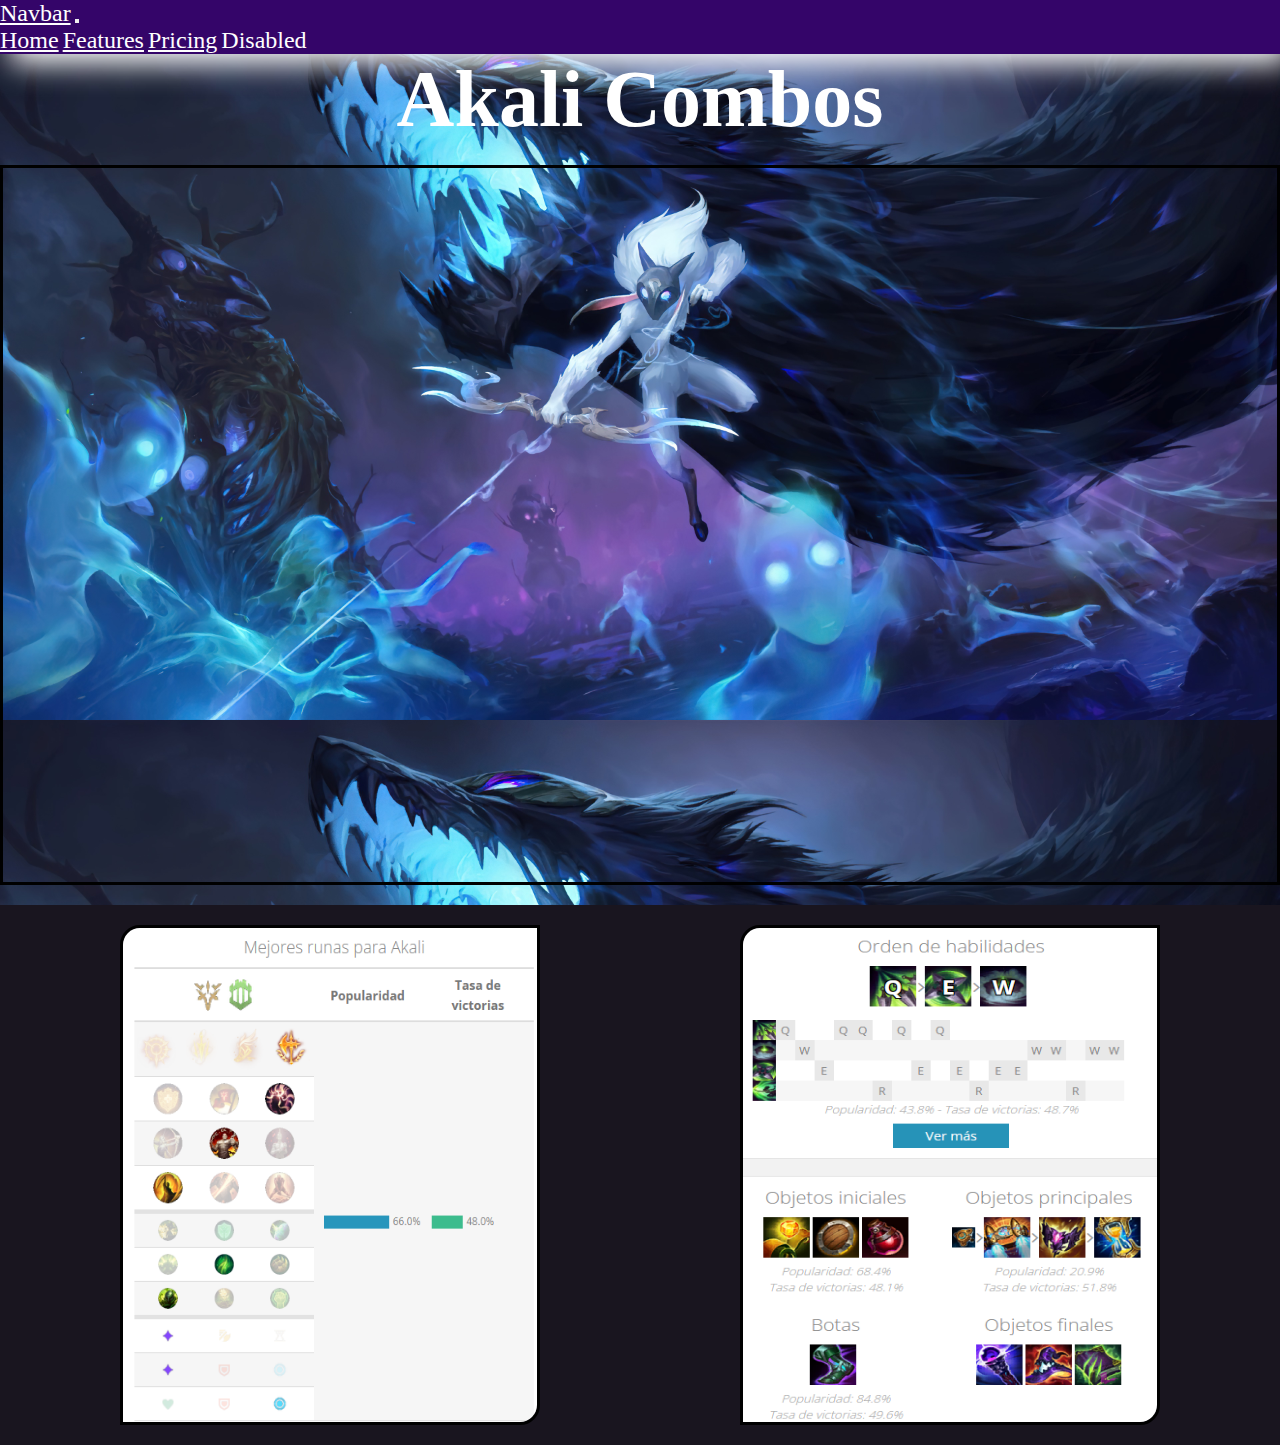
==== pages/akali.html @ 1fd5583b "holaaa" ====
<!DOCTYPE html>
<html lang="en">
<head>
    <meta charset="UTF-8">
    <meta http-equiv="X-UA-Compatible" content="IE=edge">
    <meta name="viewport" content="width=device-width, initial-scale=1.0">
    <link href="https://cdn.jsdelivr.net/npm/bootstrap@5.3.0/dist/css/bootstrap.min.css" rel="stylesheet" integrity="sha384-9ndCyUaIbzAi2FUVXJi0CjmCapSmO7SnpJef0486qhLnuZ2cdeRhO02iuK6FUUVM" crossorigin="anonymous">
    <link rel="stylesheet" href="../style.css">
    <title>Master.GG - akali</title>
</head>
<body>
    <nav class="navbar navbar-expand-lg ">
        <div class="container-fluid">
          <a class="navbar-brand" href="#">Navbar</a>
          <button class="navbar-toggler" type="button" data-bs-toggle="collapse" data-bs-target="#navbarNavAltMarkup" aria-controls="navbarNavAltMarkup" aria-expanded="false" aria-label="Toggle navigation">
            <span class="navbar-toggler-icon"></span>
          </button>
          <div class="collapse navbar-collapse" id="navbarNavAltMarkup">
            <div class="navbar-nav">
              <a class="nav-link active" aria-current="page" href="../index.html">Home</a>
              <a class="nav-link" href="#">Features</a>
              <a class="nav-link" href="#">Pricing</a>
              <a class="nav-link disabled">Disabled</a>
            </div>
          </div>
        </div>
      </nav>
    <section class="akalicombos">
        <h1>Akali Combos</h1>
        <iframe class="ifrm" width="1280" height="720" src="https://www.youtube.com/embed/_UsfZQB4HDg" title="Guia de Combos Avanzados: Akali S13 | Mecánicas, Combos, Tips y Trucos" frameborder="0" allow="accelerometer; autoplay; clipboard-write; encrypted-media; gyroscope; picture-in-picture; web-share" allowfullscreen></iframe>
    </section>
    <div class="builds">
      <div class="Card"><img src="/test.png" alt=""></div>
      <div class="Card"><img src="/test2.png" alt=""></div>
    </div>
    <script src="https://cdn.jsdelivr.net/npm/bootstrap@5.3.0/dist/js/bootstrap.bundle.min.js" integrity="sha384-geWF76RCwLtnZ8qwWowPQNguL3RmwHVBC9FhGdlKrxdiJJigb/j/68SIy3Te4Bkz" crossorigin="anonymous"></script>
</body>
</html>
---- style.css ----
*{
    padding: 0;
    margin: 0;
    box-sizing: border-box;
}
body{
    background-image: url(/fondo2.jpg);
    background-size: 100%;
}
nav{
    background-color: #340569;
    box-shadow: #fff 10px 10px 30px;
}
.navbar-nav a{
    color: #fff;
}

.container-fluid a{
    color: #fff;
    font-size: 24px;
}

footer{
    height: 300px;
    background-color: #19151f;
}
.HomeGrid {
    
    height: 100vh;
    display: grid; 
    grid-template-columns: 2fr 1.5fr 1.5fr; 
   grid-template-rows: repeat(2,2fr);
   
  }

.Campeones{
    overflow: auto;
    padding: 20px;
    gap: 5px;
    grid-row: 1/3;
    grid-column: 1/2;
    
  
}

.CampeonItem{
    overflow: hidden;
    height: 80px;
    width: 80px;
}
.CampeonItem:hover img {-webkit-transform:scale(1.3);transform:scale(1.3);
border: solid rgb(255, 255, 255);
}

.Fuentes{
    display: flex;
    flex-direction: column;
    justify-content: center;
    text-align: center;
    align-items: center;
    
    grid-row: 1/1;
    grid-column: 2/4;
}
.Fuentes h2{
    color: #fff;
    font-size: 80px;
    border-bottom: solid red;
    width: 50%;
}

.Fuentes p{
    background-color: rgba(0, 0, 0, 0.541);
    padding: 10px;
    color: #fff;
    font-size: 24px;
}

.Nosotros{
    display: flex;
    flex-direction: column;
    justify-content: center;
    text-align: center;
    align-items: center;
    
    grid-row: 2/2;
    grid-column: 2/4;
}
.Nosotros h2{
    border-bottom: solid red;
    
    color: #fff;
    font-size: 80px;
}

.Nosotros p{
    background-color: rgba(0, 0, 0, 0.541);
    padding: 10px;
    color: #fff;
    font-size: 24px;
}







.akalicombos{
    
    display: flex;
    justify-content: center;
    align-items: center;
    flex-direction: column;
}
.ifrm{
    border: solid black;
    margin: 20px;
}
.akalicombos h1{
    font-size: 80px;
    color: #fff;
}
.builds{
    padding: 20px;
    display: flex;
    justify-content: space-around;
    background-color: #19151f;
}
.Card{
    overflow: hidden;
    border: solid #000000;
    border-radius: 20px 0px 20px 0px;
    height: 500px;
    width: 420px;
}
.Card img{
    height: 100%;
    width: 100%;
}
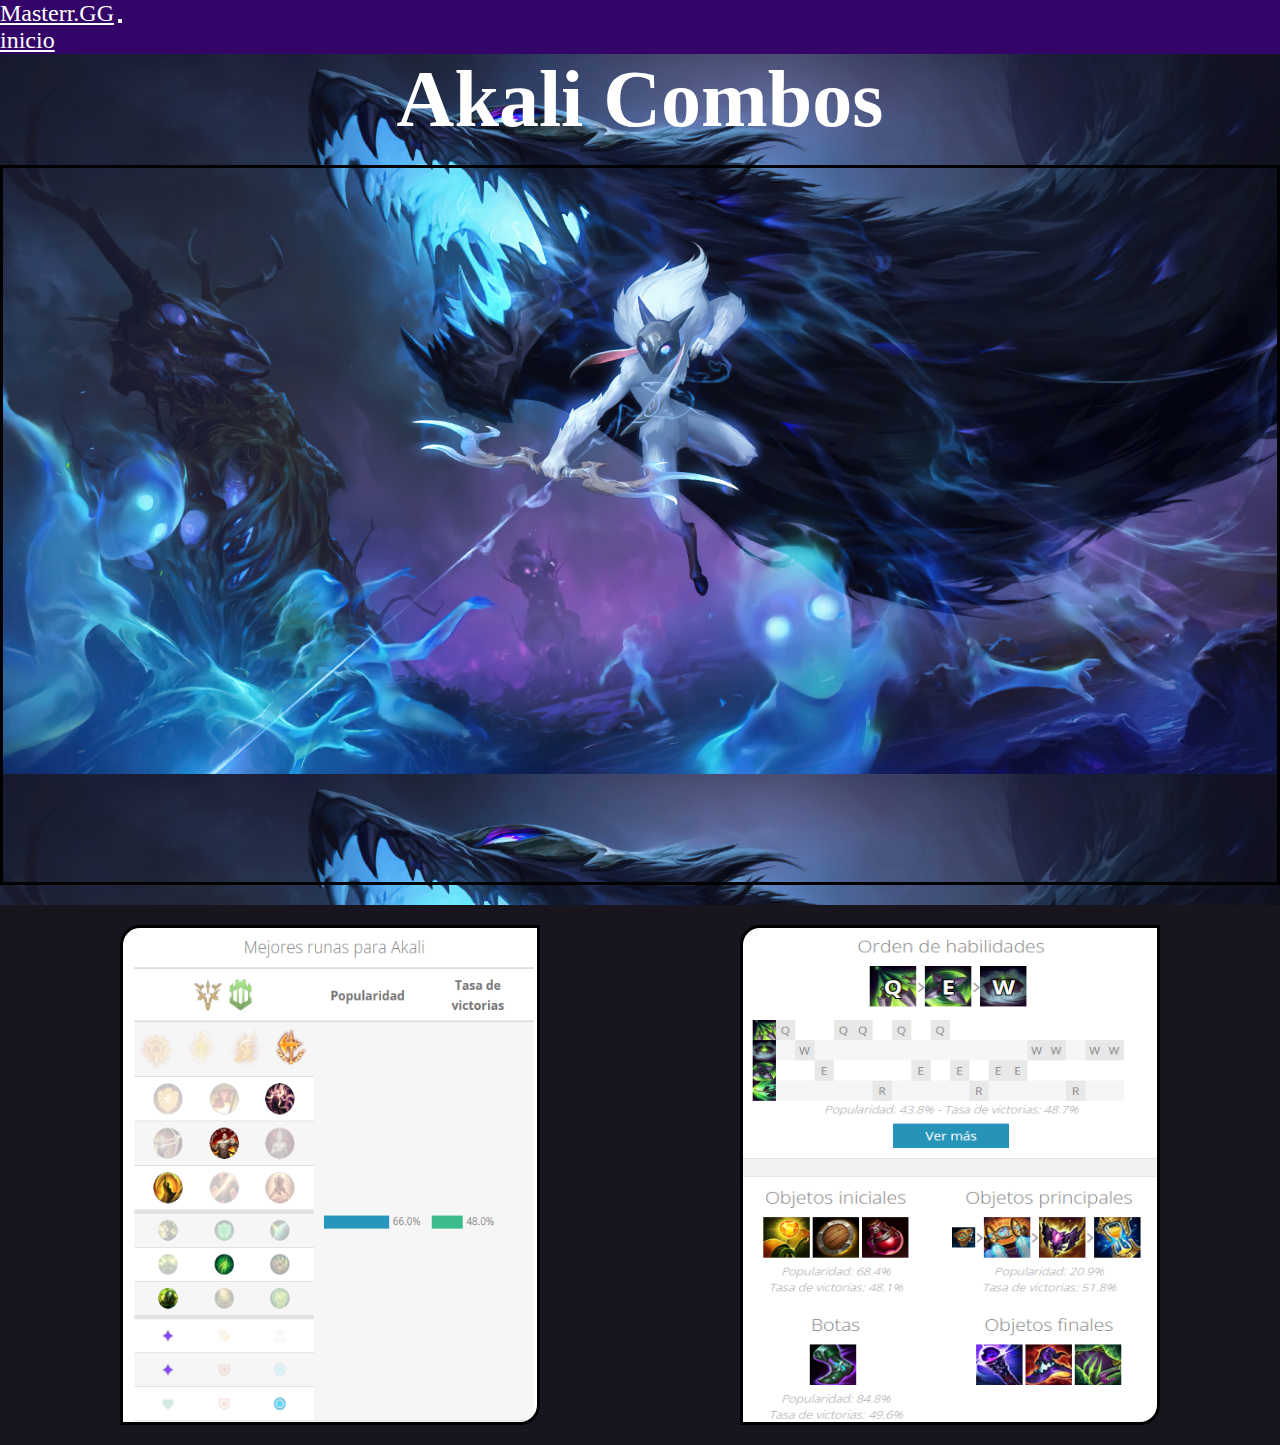
==== commit 1cc8c6be: "holaaaa" ====
--- a/pages/akali.html
+++ b/pages/akali.html
@@ -11,28 +11,28 @@
 <body>
     <nav class="navbar navbar-expand-lg ">
         <div class="container-fluid">
-          <a class="navbar-brand" href="#">Navbar</a>
+          <a class="navbar-brand" href="../index.html">Masterr.GG</a>
           <button class="navbar-toggler" type="button" data-bs-toggle="collapse" data-bs-target="#navbarNavAltMarkup" aria-controls="navbarNavAltMarkup" aria-expanded="false" aria-label="Toggle navigation">
             <span class="navbar-toggler-icon"></span>
           </button>
           <div class="collapse navbar-collapse" id="navbarNavAltMarkup">
             <div class="navbar-nav">
-              <a class="nav-link active" aria-current="page" href="../index.html">Home</a>
-              <a class="nav-link" href="#">Features</a>
-              <a class="nav-link" href="#">Pricing</a>
-              <a class="nav-link disabled">Disabled</a>
+              
+              <a class="nav-link " aria-current="page" href="../index.html">inicio</a>
             </div>
           </div>
         </div>
       </nav>
+   <main>
     <section class="akalicombos">
-        <h1>Akali Combos</h1>
-        <iframe class="ifrm" width="1280" height="720" src="https://www.youtube.com/embed/_UsfZQB4HDg" title="Guia de Combos Avanzados: Akali S13 | Mecánicas, Combos, Tips y Trucos" frameborder="0" allow="accelerometer; autoplay; clipboard-write; encrypted-media; gyroscope; picture-in-picture; web-share" allowfullscreen></iframe>
-    </section>
-    <div class="builds">
-      <div class="Card"><img src="/test.png" alt=""></div>
-      <div class="Card"><img src="/test2.png" alt=""></div>
-    </div>
+      <h1>Akali Combos</h1>
+      <iframe class="ifrm" width="1280" height="720" src="https://www.youtube.com/embed/_UsfZQB4HDg" title="Guia de Combos Avanzados: Akali S13 | Mecánicas, Combos, Tips y Trucos" frameborder="0" allow="accelerometer; autoplay; clipboard-write; encrypted-media; gyroscope; picture-in-picture; web-share" allowfullscreen></iframe>
+  </section>
+  <div class="builds">
+    <div class="Card"><img src="/test.png" alt=""></div>
+    <div class="Card"><img src="/test2.png" alt=""></div>
+  </div>
+   </main>
     <script src="https://cdn.jsdelivr.net/npm/bootstrap@5.3.0/dist/js/bootstrap.bundle.min.js" integrity="sha384-geWF76RCwLtnZ8qwWowPQNguL3RmwHVBC9FhGdlKrxdiJJigb/j/68SIy3Te4Bkz" crossorigin="anonymous"></script>
 </body>
 </html>--- a/style.css
+++ b/style.css
@@ -3,8 +3,8 @@
     margin: 0;
     box-sizing: border-box;
 }
-body{
-    background-image: url(/fondo2.jpg);
+main{
+    background-image: url(./assets/fondo.jpg);
     background-size: 100%;
 }
 nav{
